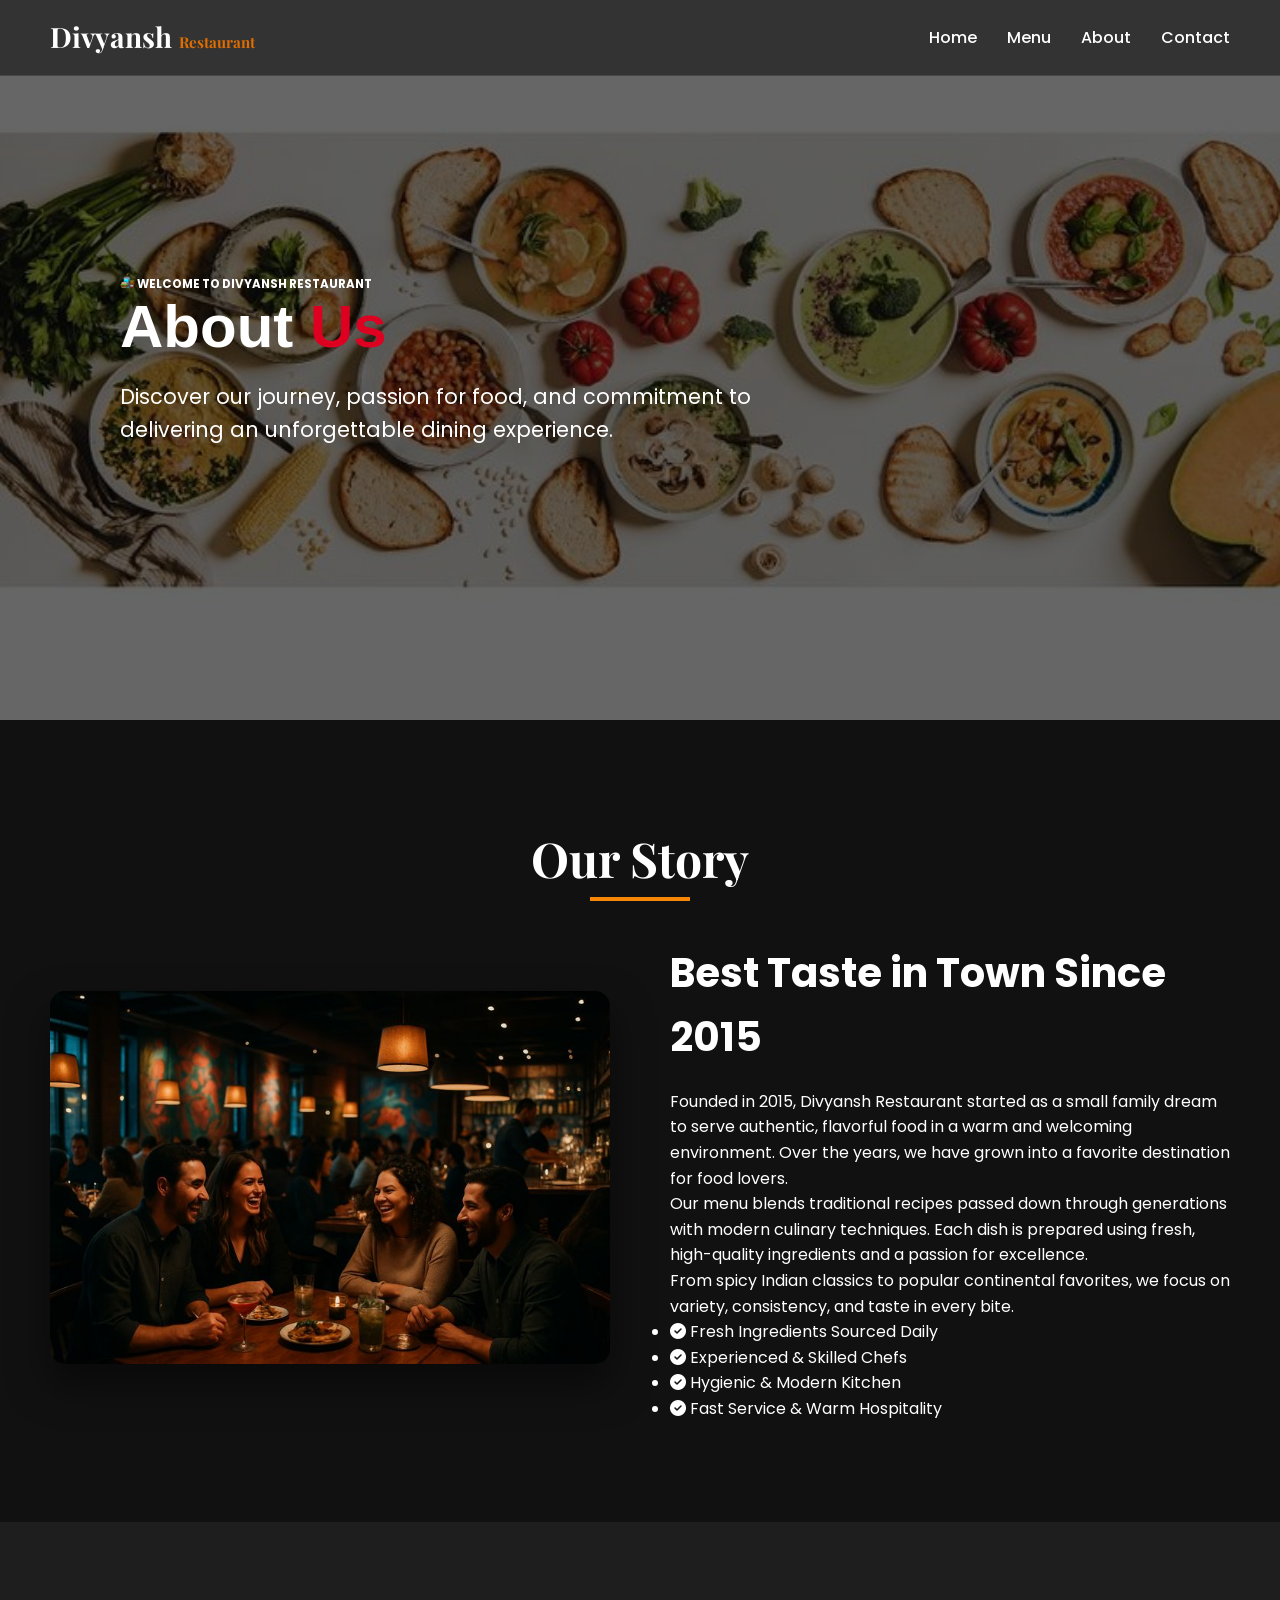
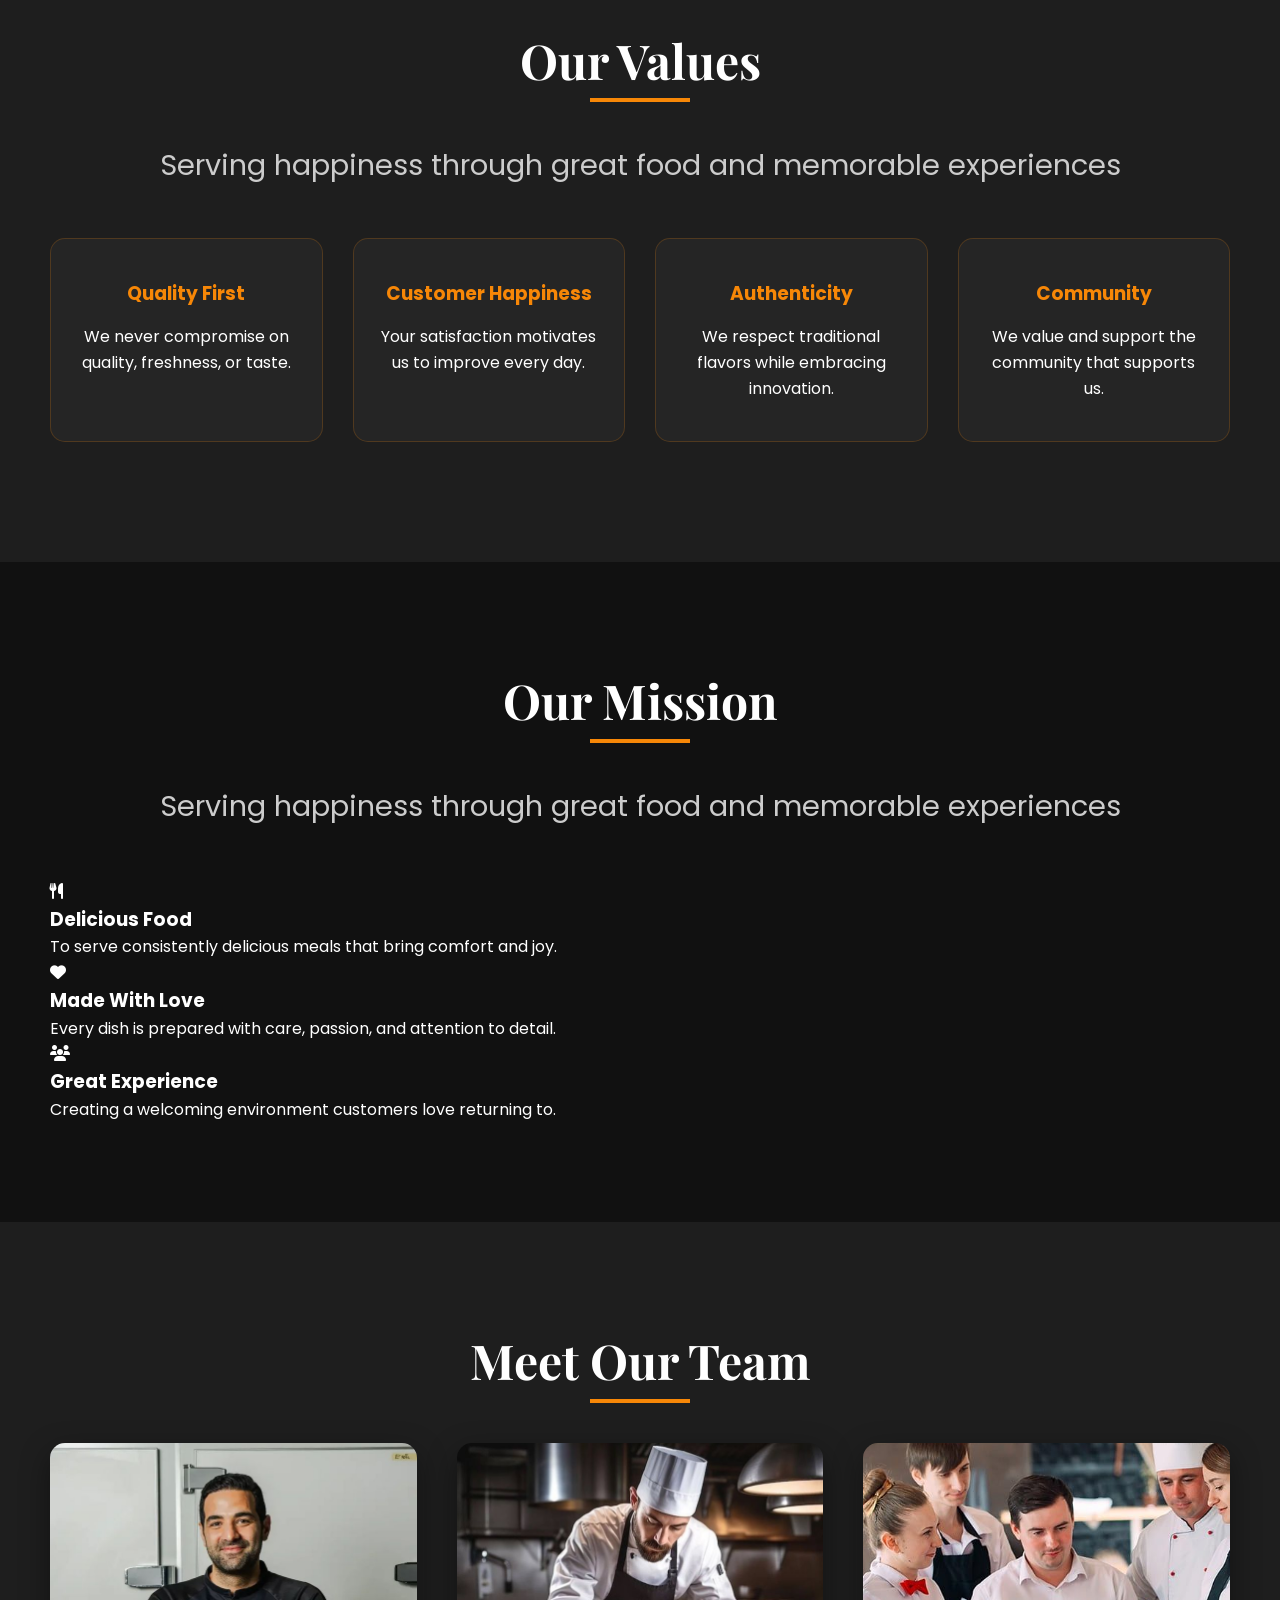
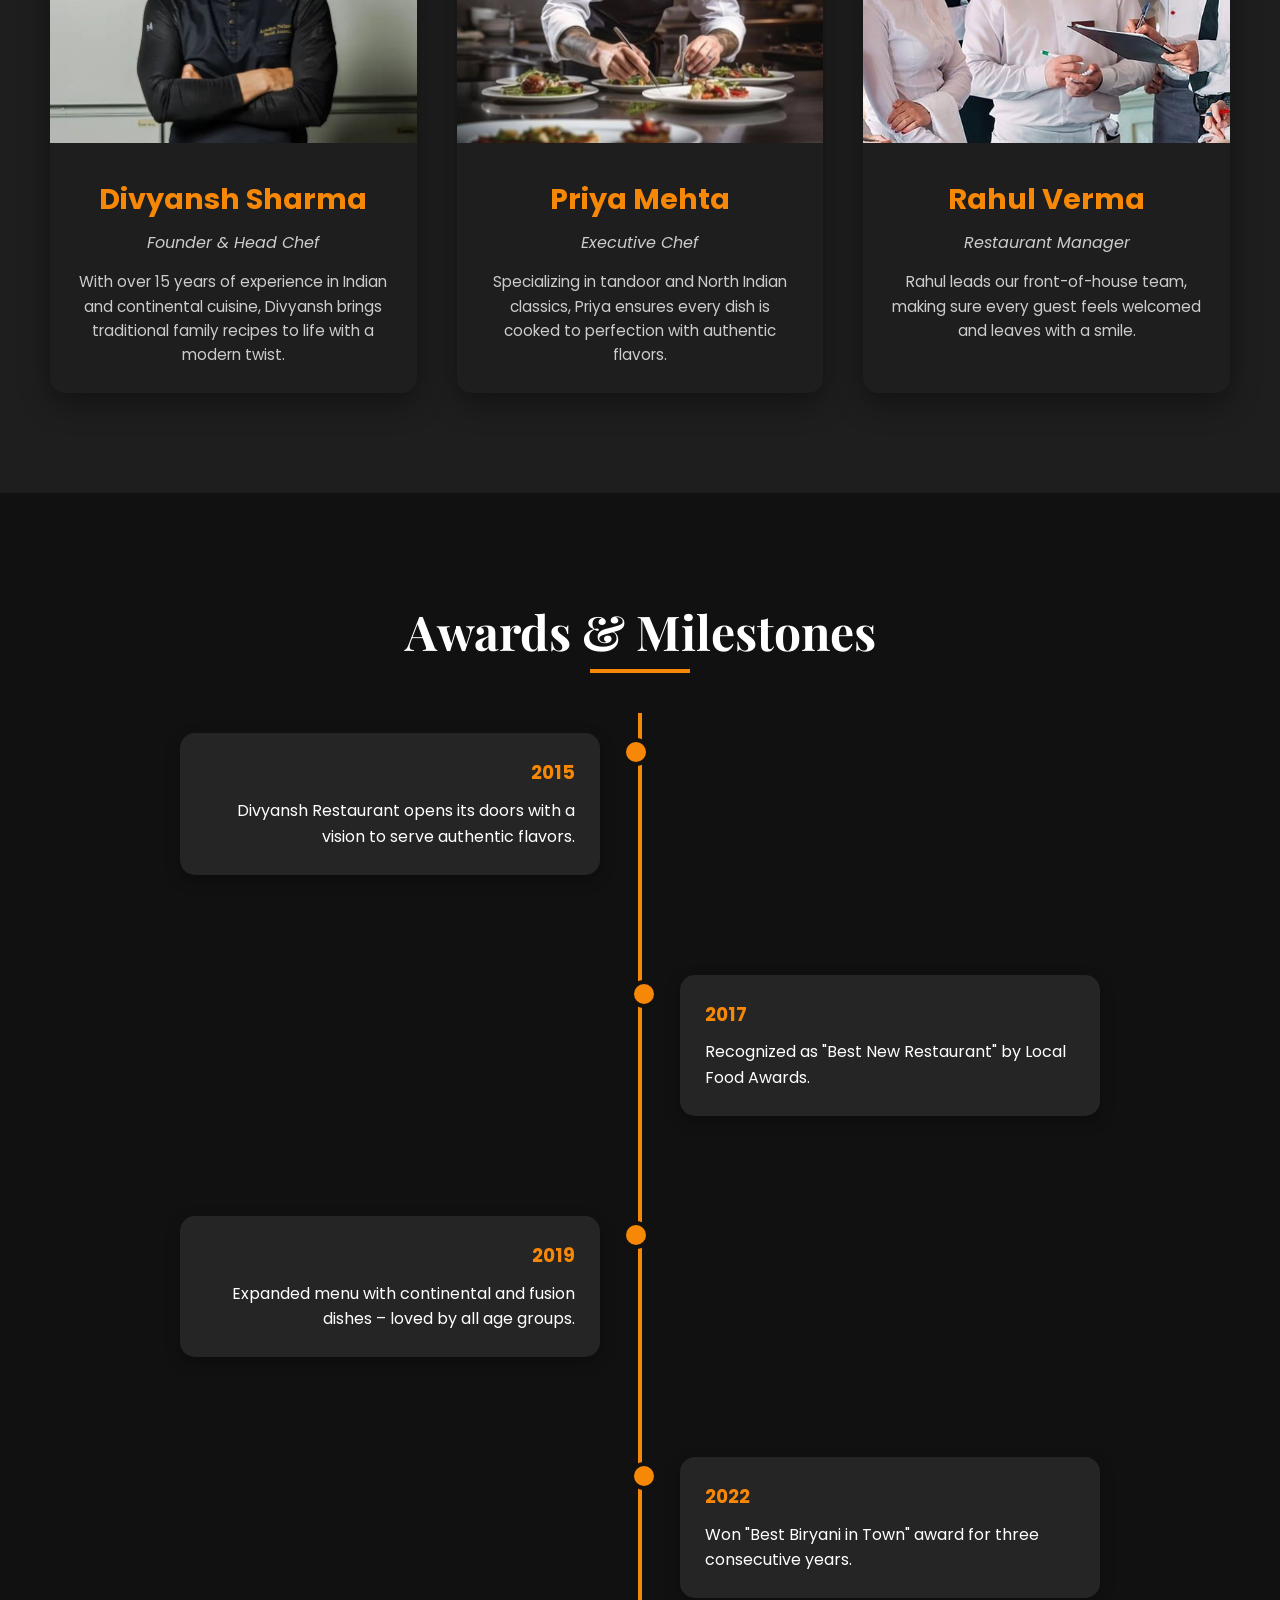
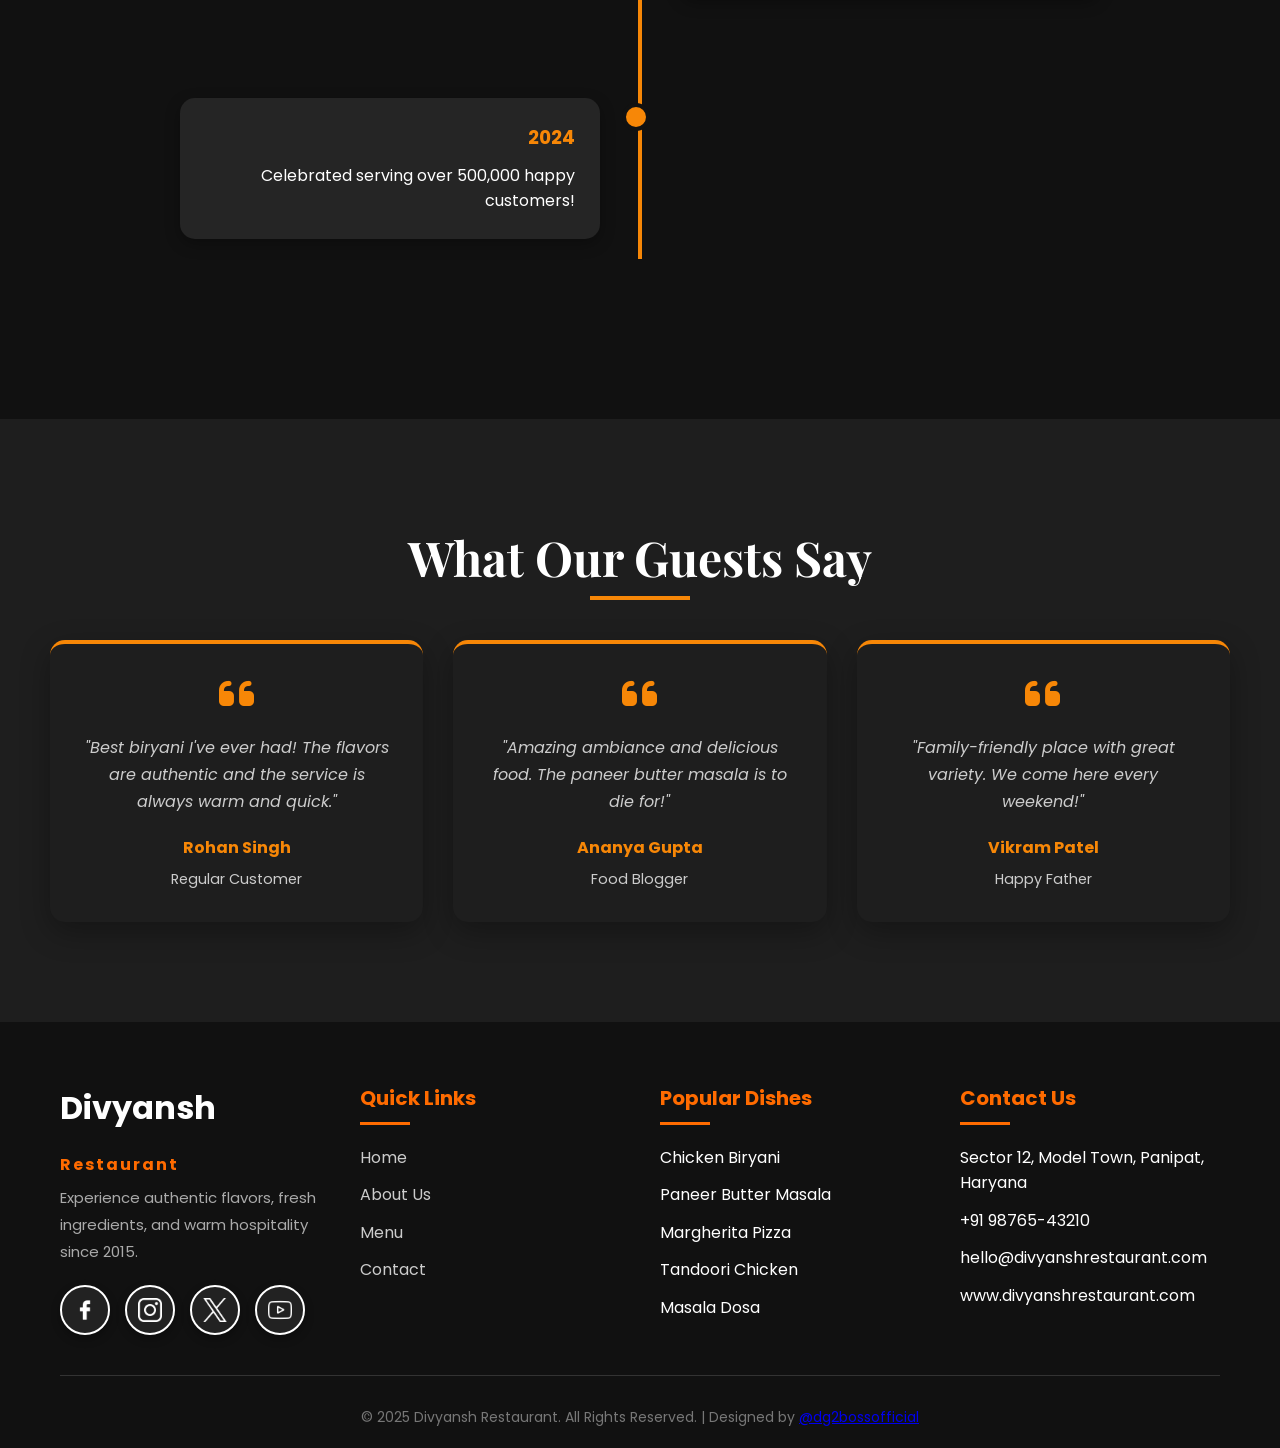
==== About.html @ e976daf2 "Restaurant demo: fixed all content and branding" ====
<!DOCTYPE html>
<html lang="en">
<head>
    <meta charset="UTF-8">
    <meta name="viewport" content="width=device-width, initial-scale=1.0">
    <title>About Us - Divyansh Restaurant</title>
    <link rel="stylesheet" href="css/style.css">
    <link rel="stylesheet" href="css/about.css">
    <link href="https://fonts.googleapis.com/css2?family=Playfair+Display:wght@700&family=Poppins:wght@400;500;600&display=swap" rel="stylesheet">
    <link rel="stylesheet" href="https://cdnjs.cloudflare.com/ajax/libs/font-awesome/6.4.0/css/all.min.css">
</head>
<body>
    <header class="navbar">
        <div class="logo">
            <h1>Divyansh <span class="logo-span">Restaurant</span></h1>
        </div>
    
        <nav class="nav-menu">
            <ul class="nav-ul">
                <li class="nav-li"><a href="index.html">Home</a></li>
                <li class="nav-li"><a href="menu.html">Menu</a></li>
                <li class="nav-li"><a href="#about-hero">About</a></li>
                <li class="nav-li"><a href="contact.html">Contact</a></li>
            </ul>
        </nav>
    
        <div class="hamburger">
            <span></span>
            <span></span>
            <span></span>
        </div>
    </header>

    <section id="about-hero" class="about-hero">
        <div class="hero-cantaner">
            <div class="hero">
                <div class="hero-container">
                    <h3>
                        <img src="image/fast-food.png" alt="Food" width="15">
                        WELCOME TO DIVYANSH RESTAURANT
                    </h3>
                    <h1>About <span class="hero-span">Us</span></h1>
                    <p>
                        Discover our journey, passion for food, and commitment to delivering
                        an unforgettable dining experience.
                    </p>
                </div>
            </div>
        </div>
    </section>

    <section class="about-main">
        <h2 class="section-title">Our Story</h2>
    
        <div class="about-content">
            <div class="about-img">
                <img src="image/Town-about.jpg" alt="Divyansh Restaurant Interior">
            </div>
    
            <div class="about-text">
                <h3>Best Taste in Town Since 2015</h3>
    
                <p>
                    Founded in 2015, Divyansh Restaurant started as a small family dream
                    to serve authentic, flavorful food in a warm and welcoming environment.
                    Over the years, we have grown into a favorite destination for food lovers.
                </p>
    
                <p>
                    Our menu blends traditional recipes passed down through generations
                    with modern culinary techniques. Each dish is prepared using fresh,
                    high-quality ingredients and a passion for excellence.
                </p>
    
                <p>
                    From spicy Indian classics to popular continental favorites,
                    we focus on variety, consistency, and taste in every bite.
                </p>
    
                <ul class="about-list">
                    <li><i class="fas fa-check-circle"></i> Fresh Ingredients Sourced Daily</li>
                    <li><i class="fas fa-check-circle"></i> Experienced & Skilled Chefs</li>
                    <li><i class="fas fa-check-circle"></i> Hygienic & Modern Kitchen</li>
                    <li><i class="fas fa-check-circle"></i> Fast Service & Warm Hospitality</li>
                </ul>
            </div>
        </div>
    </section>

    <section class="choose about-choose">
        <h2 class="section-title">Our Values</h2>
        <p class="build-quickly">
    Serving happiness through great food and memorable experiences
</p>
    
        <div class="choose-container">
            <article class="choose-box">
                <h3>Quality First</h3>
                <p>We never compromise on quality, freshness, or taste.</p>
            </article>
    
            <article class="choose-box">
                <h3>Customer Happiness</h3>
                <p>Your satisfaction motivates us to improve every day.</p>
            </article>
    
            <article class="choose-box">
                <h3>Authenticity</h3>
                <p>We respect traditional flavors while embracing innovation.</p>
            </article>
    
            <article class="choose-box">
                <h3>Community</h3>
                <p>We value and support the community that supports us.</p>
            </article>
        </div>
    </section>

    <section class="about-mission">
        <h2 class="section-title">Our Mission</h2>
        <p class="build-quickly">
            Serving happiness through great food and memorable experiences
        </p>
    
        <div class="mission-content">
            <div class="mission-box">
                <i class="fas fa-utensils"></i>
                <h3>Delicious Food</h3>
                <p>
                    To serve consistently delicious meals that bring comfort and joy.
                </p>
            </div>
    
            <div class="mission-box">
                <i class="fas fa-heart"></i>
                <h3>Made With Love</h3>
                <p>
                    Every dish is prepared with care, passion, and attention to detail.
                </p>
            </div>
    
            <div class="mission-box">
                <i class="fas fa-users"></i>
                <h3>Great Experience</h3>
                <p>
                    Creating a welcoming environment customers love returning to.
                </p>
            </div>
        </div>
    </section>

    <section class="team-section">
        <h2 class="section-title">Meet Our Team</h2>
    
        <div class="team-container">
            <div class="team-member">
                <img src="image/Team/chef1.jpg" alt="Head Chef Divyansh">
                <div class="team-info">
                    <h3>Divyansh Sharma</h3>
                    <span>Founder & Head Chef</span>
                    <p>With over 15 years of experience in Indian and continental cuisine, Divyansh brings traditional family recipes to life with a modern twist.</p>
                </div>
            </div>
    
            <div class="team-member">
                <img src="image/Team/chef2.jpg" alt="Chef Priya">
                <div class="team-info">
                    <h3>Priya Mehta</h3>
                    <span>Executive Chef</span>
                    <p>Specializing in tandoor and North Indian classics, Priya ensures every dish is cooked to perfection with authentic flavors.</p>
                </div>
            </div>
    
            <div class="team-member">
                <img src="image//Team/chef3.jpg" alt="Manager Rahul">
                <div class="team-info">
                    <h3>Rahul Verma</h3>
                    <span>Restaurant Manager</span>
                    <p>Rahul leads our front-of-house team, making sure every guest feels welcomed and leaves with a smile.</p>
                </div>
            </div>
        </div>
    </section>

    <section class="awards-section">
        <h2 class="section-title">Awards & Milestones</h2>
    
        <div class="timeline">
            <div class="timeline-item">
                <div class="timeline-content">
                    <h3>2015</h3>
                    <p>Divyansh Restaurant opens its doors with a vision to serve authentic flavors.</p>
                </div>
            </div>
            <div class="timeline-item">
                <div class="timeline-content">
                    <h3>2017</h3>
                    <p>Recognized as "Best New Restaurant" by Local Food Awards.</p>
                </div>
            </div>
            <div class="timeline-item">
                <div class="timeline-content">
                    <h3>2019</h3>
                    <p>Expanded menu with continental and fusion dishes – loved by all age groups.</p>
                </div>
            </div>
            <div class="timeline-item">
                <div class="timeline-content">
                    <h3>2022</h3>
                    <p>Won "Best Biryani in Town" award for three consecutive years.</p>
                </div>
            </div>
            <div class="timeline-item">
                <div class="timeline-content">
                    <h3>2024</h3>
                    <p>Celebrated serving over 500,000 happy customers!</p>
                </div>
            </div>
        </div>
    </section>
    
    <section class="testimonials">
        <h2 class="section-title">What Our Guests Say</h2>  
    
        <div class="testimonial-container">
            <div class="testimonial-card">
                <i class="fas fa-quote-left"></i>
                <p>"Best biryani I've ever had! The flavors are authentic and the service is always warm and quick."</p>
                <h4>Rohan Singh</h4>
                <span>Regular Customer</span>
            </div>
    
            <div class="testimonial-card">
                <i class="fas fa-quote-left"></i>
                <p>"Amazing ambiance and delicious food. The paneer butter masala is to die for!"</p>
                <h4>Ananya Gupta</h4>
                <span>Food Blogger</span>
            </div>
    
            <div class="testimonial-card">
                <i class="fas fa-quote-left"></i>
                <p>"Family-friendly place with great variety. We come here every weekend!"</p>
                <h4>Vikram Patel</h4>
                <span>Happy Father</span>
            </div>
        </div>
    </section>

    <footer class="footer">
        <div class="footer-container">
            <div class="footer-row">
    
                <div class="footer-col">
                    <h1>Divyansh <span class="gym-text-footer">Restaurant</span></h1>
                    <p>
                        Experience authentic flavors, fresh ingredients,
                        and warm hospitality since 2015.
                    </p>
    
                    <div class="social-links">
                        <a href="#"><img src="image/Icons/facebook.png" alt="Facebook" width="30"></a>
                        <a href="#"><img src="image/Icons/instagram.png" alt="Instagram" width="30"></a>
                        <a href="#"><img src="image/Icons/twitter.png" alt="Twitter" width="30"></a>
                        <a href="#"><img src="image/Icons/youtube.png" alt="YouTube" width="30"></a>
                    </div>
                </div>
    
                <div class="footer-col">
                    <h3>Quick Links</h3>
                    <ul>
                        <li><a href="index.html">Home</a></li>
                        <li><a href="About.html">About Us</a></li>
                        <li><a href="menu.html">Menu</a></li>
                        <li><a href="contact.html">Contact</a></li>
                    </ul>
                </div>
    
                <div class="footer-col">
                    <h3>Popular Dishes</h3>
                    <ul>
                        <li>Chicken Biryani</li>
                        <li>Paneer Butter Masala</li>
                        <li>Margherita Pizza</li>
                        <li>Tandoori Chicken</li>
                        <li>Masala Dosa</li>
                    </ul>
                </div>
    
                <div class="footer-col">
                    <h3>Contact Us</h3>
                    <ul class="footer-contact-list">
                        <li>Sector 12, Model Town, Panipat, Haryana</li>
                        <li>+91 98765-43210</li>
                        <li>hello@divyanshrestaurant.com</li>
                        <li>www.divyanshrestaurant.com</li>
                    </ul>
                </div>
    
            </div>
    
            <div class="footer-bottom">
                <p>
                    &copy; 2025 Divyansh Restaurant. All Rights Reserved.
                    | Designed by <a href="https://www.instagram.com/dg2bossofficial/" target="_blank">@dg2bossofficial</a>
                </p>
            </div>
        </div>
    </footer>
    <script src="js/navber.js"></script>
</body>
</html>
---- css/style.css ----
:root {
    --primary-color: #F78707;
    --text-gold: #f2aa30;
    --bg-dark: #1E1E1E;
    --text-light: #ffffff;
    --text-gray: #cccccc;
    --btn-color: #e3293f;
}

* {
    margin: 0;
    padding: 0;
    box-sizing: border-box;
}

html {
    scroll-padding-top: 80px;
    scroll-behavior: smooth;
}

body {
    font-family: 'Poppins', sans-serif;
    background-color: var(--bg-dark);
    color: var(--text-light);
    line-height: 1.6;
}

.navbar {
    position: fixed;
    top: 0;
    width: 100%;
    background-color: rgba(30, 30, 30, 0.7);
    backdrop-filter: blur(10px);
    -webkit-backdrop-filter: blur(10px);
    display: flex;
    justify-content: space-between;
    align-items: center;
    padding: 15px 50px;
    z-index: 1000;
    transition: all 0.3s ease;
    border-bottom: 1px solid rgba(255, 255, 255, 0.1);
}

.logo h1 {
    color: var(--text-light);
    font-family: 'Playfair Display', serif;
    font-size: 28px;
    margin: 0;
}

.logo-span {
    color: #e06d00;
    font-size: 15px;
}

.nav-menu {
    /* display: flex; */
    align-items: center;
}

.nav-ul {
    display: flex;
    list-style: none;
    gap: 30px;
    margin: 0;
}

.nav-li a {
    text-decoration: none;
    color: var(--text-light);
    font-weight: 500;
    transition: color 0.3s;
    position: relative;
}

.nav-li a:hover {
    color: var(--primary-color);
}

.nav-li a::after {
    content: '';
    position: absolute;
    width: 0;
    height: 2px;
    bottom: -5px;
    left: 0;
    background-color: var(--primary-color);
    transition: width 0.3s ease;
}

.nav-li a:hover::after {
    width: 100%;
}

.hamburger {
    display: none;
    flex-direction: column;
    gap: 5px;
    cursor: pointer;
    z-index: 1001;
}

.hamburger span {
    width: 25px;
    height: 3px;
    background-color: var(--text-light);
    border-radius: 3px;
    transition: all 0.3s ease;
}

section {
    padding: 100px 50px;
}

.section-title {
    text-align: center;
    font-family: 'Playfair Display', serif;
    font-size: 3rem;
    margin-bottom: 40px;
    position: relative;
}

.section-title::after {
    content: '';
    width: 100px;
    height: 4px;
    background: var(--primary-color);
    display: block;
    margin: 0px auto;
}

.home{
    background: linear-gradient(rgba(0,0,0,0.6), rgba(0,0,0,0.6)), url('../image/home-bg.webp');
    height: 100vh;
    background-size: cover;
    display: flex;  
    justify-content: left;
    align-items: center;
    text-align: center;
    padding: 0 auto 0 0;
}

.hero-cantaner{
    margin: auto 0 auto 120px;
}

.hero {
    text-align: left;
    justify-content: left;
}

.hero-container{
    font-size: 10px;
    margin-top: 40px;
}

.hero-container h1 {
    font-family: 'Segoe UI', Tahoma, Geneva, Verdana, sans-serif;
    margin-bottom: 20px;
    color: var(--text-light);
    font-size: 60px;
    line-height: 1.1;
}

.hero p {
    font-size: 1.3rem;
    max-width: 700px;
    margin-bottom: 40px;
    color: var(--text-light);
}

.hero-span{
    color: #de0020;
}

.hero-cantaner-btn{
    display: flex;
    gap: 20px;
}

.hero-container-btn {
    display: flex;
    gap: 20px;
    flex-wrap: wrap;
    align-items: center;
}

.hero-btn1 {
    color: #ffffff;
    text-decoration: none;
    padding: 18px 38px;
    font-size: 18px;
    border-radius: 15px;
    background-color: var(--btn-color);
    box-shadow: var(--text-gold) 1px 2px 5px;
    font-weight: 600;
    transition: all 0.3s ease;
    display: inline-block;
}

.hero-btn1:hover {
    transform: translateY(-2px);
    box-shadow: var(--text-gold) 1px 6px 20px;
}

.hero-btn2 {
    color: var(--text-gold);
    text-decoration: none;
    text-decoration: underline;
    font-size: 18px;
    padding: 18px 38px;
}

.hero-btn2:hover {
    color: #ffffff;
}

.about {
    background: #111;
}
.about-content {
    display: grid;
    grid-template-columns: 1fr 1fr;
    gap: 60px;
    align-items: center;
    max-width: 1200px;
    margin: 0 auto;
}
.about-img img {
    width: 100%;
    border-radius: 15px;
    box-shadow: 0 20px 40px rgba(0,0,0,0.5);
}
.about-text h3 {
    font-size: 2.5rem;
    margin-bottom: 20px;
}

.menu {
    background: #0a0a0a;
}

.menu-grid {
    display: grid;
    grid-template-columns: repeat(auto-fit, minmax(300px, 1fr));
    gap: 30px;
    max-width: 1200px;
    margin: 20px auto;
}

.menu-item {
    background: #1a1a1a;
    border-radius: 15px;
    overflow: hidden;
    box-shadow: 0 10px 30px rgba(0,0,0,0.3);
    transition: transform 0.3s;
}

.menu-item:hover {
    transform: translateY(-10px);
}

.menu-item img {
    width: 100%;
    height: 200px;
    object-fit: cover;
}

.menu-info {
    padding: 20px;
}

.menu-info h4 {
    font-size: 1.5rem;
    margin-bottom: 10px;
}

.price {
    color: var(--primary-color);
    font-size: 1.4rem;
    font-weight: bold;
}


.choose {
    background: var(--bg-dark);
}

.build-quickly {
    text-align: center;
    font-size: 1.8rem;
    color: var(--text-gray);
    margin-bottom: 50px;
}

.choose-container {
    max-width: 1200px;
    margin: auto;
    display: grid;
    grid-template-columns: repeat(auto-fit, minmax(250px, 1fr));
    gap: 30px;
}

.choose-box {
    background: #252525;
    padding: 40px 25px;
    border-radius: 15px;
    text-align: center;
    border: 1px solid rgba(247,135,7,0.2);
    transition: 0.3s;
}

.choose-box:hover {
    transform: translateY(-10px);
    background: #2a2a2a;
}

.choose-box h3 {
    color: var(--primary-color);
    margin-bottom: 15px;
}
.contact {
    width: 100%;
    min-height: 100vh;
    background: linear-gradient(rgba(0, 0, 0, 0.8), rgba(0, 0, 0, 0.8)),
               url(../image/contect-us-bg.jpg) center / cover no-repeat;
    color: #ffffff;
    padding-bottom: 60px;
}

.contact-title {
    display: flex;
    justify-content: center;
    align-items: center;
    padding: 60px 0;
}

.contact-title h1 {
    font-size: 40px;
    font-weight: 700;
    letter-spacing: 1px;
}

.form-and-address-container {
    display: flex;
    justify-content: space-evenly;
    align-items: flex-start;
    gap: 70px;
    padding: 0 80px;
    flex-wrap: wrap;
}

.form-wrapper {
    flex: 1;
    min-width: 300px;
}

.contact-form {
    width: 100%;
}

.form-inputs {
    display: flex;
    flex-direction: column;
    align-items: center;
    gap: 15px;
}

.form-inputs input,
.form-inputs textarea {
    width: 100%;
    max-width: 450px;
    padding: 12px 16px;
    border-radius: 12px;
    border: 1px solid #cccccc;
    background-color: #ffffff;
    color: #000000;
    font-size: 15px;
    font-weight: 600;
    outline: none;
}

.form-inputs textarea {
    height: 180px;
    resize: vertical;
}

.form-inputs input::placeholder,
.form-inputs textarea::placeholder {
    color: #555555;
}

.form-inputs input[type="submit"] {
    padding: 14px 24px;
    max-width: 200px;
    margin: 20px 0 0 0;
    border-radius: 50px;
    font-size: 16px;
    font-weight: 600;
    text-decoration: none;
    text-align: center;
    transition: all 0.3s ease;

    background-color: transparent;
    color: white;
    border: 2px solid white;
}

.form-inputs input[type="submit"]:hover {
    background-color: white;
    color: #111;
}

.address-wrapper {
    flex: 1;
    min-width: 300px;
    display: flex;
    justify-content: center;
    align-items: center;
}

.address-title-text {
    margin: 20px 0;
    text-align: center;
}

.address-title-text h1 {
    font-size: 25px;
}

.address-title-text p {
    margin: 10px 0;
    line-height: 1.6;
    text-align: left;
}

.address-info {
    display: flex;
    flex-wrap: wrap;
    gap: 20px;
}


.address-info-call, .address-info-email, .address-info-website, .address-info-address{
    display: flex;
    width: 250px;
}

.address-info-call h2, .address-info-email h2, .address-info-website h2, .address-info-address h2{
    text-align: left;
}

.Icons-Email-website-Address h5{
    text-align: left;
}

.Icons-phone-call-img, .Icons-Email-img, .address-info-Website-img, .address-info-Address-img {
    width: 50px;
    height: 50px;
    margin: 0px 20px 10px 0;
    border: 2px solid #ffffff;
    border-radius: 50%;
    background-color: #ff6b00; 
    display: flex;
    align-items: center;
    justify-content: center;
    box-shadow: 0 2px 8px rgba(0, 0, 0, 0.1);
    transition: all 0.3s ease;
    flex-shrink: 0;
}

.Icons-phone-call-img:hover, .Icons-Email-img:hover, .address-info-Website-img:hover, .address-info-Address-img:hover{
    background-color: #d75c04;
    
}

.Icons-phone-call-img img, .Icons-Email-img img, .address-info-Website-img img, .address-info-Address-img img {
    width: 24px;
    height: 24px;
    object-fit: contain;
}
.address-info > div {
    text-align: center;
}

.address-info h2 {
    font-size: 18px;
    margin-bottom: 4px;
}

.address-info h5 {
    font-size: 15px;
    font-weight: 500;
    color: #dddddd;
}

.mobile-off-line{
    font-size: 16px;
}

.follow-here{
    margin: 20px 0 0 0;
}

.social-links-follow {
    margin-top: 20px;
    display: flex;
    gap: 15px;
    flex-wrap: wrap;
}

.social-links-follow a {
    width: 39px;
    height: 39px;
    border: 0px solid #ffffff;
    border-radius: 50%;
    background-color: #ff6b00;
    display: flex;
    align-items: center;
    justify-content: center;
    box-shadow: 0 4px 10px rgba(0, 0, 0, 0.3);
    transition: all 0.3s ease;
    flex-shrink: 0;
}

.social-links-follow a:hover {
    transform: translateY(-5px);
    box-shadow: 0 8px 20px rgba(0, 0, 0, 0.4);
    border-color: #ff6b00;
}

.social-links-follow a:hover:nth-child(1) {
    background-color: #1877F2;
}

.social-links-follow a:hover:nth-child(2) { 
    background: linear-gradient(45deg, #f09433, #e6683c, #dc2743, #cc2366, #bc1888); 
}

.social-links-follow a:hover:nth-child(3) {
    background-color: #1DA1F2;
}

.social-links-follow a:hover:nth-child(4) {
    background-color: #FF0000;
}

.social-links-follow img {
    width: 24px;
    height: 24px;
    filter: brightness(0) invert(1);
    transition: filter 0.3s ease;
}

.social-links-follow a:hover img {
    filter: brightness(1) invert(0);
}

.footer {
    background-color: #111;
    color: #fff;
    padding: 60px 0 20px;
}

.footer-container {
    max-width: 1200px;
    margin: 0 auto;
    padding: 0 20px;
}

.footer-row {
    display: grid;
    grid-template-columns: repeat(auto-fit, minmax(250px, 1fr));
    gap: 40px;
    margin-bottom: 40px;
}

.footer-col h3 {
    font-size: 20px;
    margin-bottom: 20px;
    color: #ff6b00;
    position: relative;
}

.footer-col h3::after {
    content: '';
    width: 50px;
    height: 3px;
    background: #ff6b00;
    display: block;
    margin-top: 8px;
}

.footer-col ul {
    list-style: none;
    padding: 0;
}

.footer-col ul li {
    margin-bottom: 12px;
}

.footer-col ul li a {
    color: #ccc;
    text-decoration: none;
    transition: color 0.3s;
}

.footer-col ul li a:hover {
    color: #ff6b00;
}

.footer-col p {
    color: #aaa;
    line-height: 1.8;
    font-size: 15px;
}

.social-links {
    margin-top: 20px;
    display: flex;
    gap: 15px;
    flex-wrap: wrap;
}

.social-links a {
    width: 50px;
    height: 50px;
    border: 2px solid #ffffff;
    border-radius: 50%;
    background-color: #222;
    display: flex;
    align-items: center;
    justify-content: center;
    box-shadow: 0 4px 10px rgba(0, 0, 0, 0.3);
    transition: all 0.3s ease;
    flex-shrink: 0;
}

.social-links a:hover {
    transform: translateY(-5px);
    box-shadow: 0 8px 20px rgba(0, 0, 0, 0.4);
    border-color: #ff6b00;
}

.social-links a:hover:nth-child(1) {
    background-color: #1877F2;
}

.social-links a:hover:nth-child(2) { 
    background: linear-gradient(45deg, #f09433, #e6683c, #dc2743, #cc2366, #bc1888); 
}

.social-links a:hover:nth-child(3) {
    background-color: #1DA1F2;
}

.social-links a:hover:nth-child(4) {
    background-color: #d75c04;
}

.social-links img {
    width: 24px;
    height: 24px;
    filter: brightness(0) invert(1);
    transition: filter 0.3s ease;
}

.social-links a:hover img {
    filter: brightness(1) invert(0);
}

.footer-bottom {
    text-align: center;
    padding-top: 30px;
    border-top: 1px solid #333;
    color: #777;
    font-size: 14px;
    margin-top: 20px;
}

.footer-bottom p {
    margin: 0;
    line-height: 1.6;
}

.instagram-link {
    color: #ff6b00;
    text-decoration: none;
    font-weight: 600;
    transition: all 0.3s ease;
    display: inline-flex;
    align-items: center;
    gap: 6px;
}

.instagram-link:hover {
    color: #d75c04;
    text-decoration: underline;
}

.instagram-link .instagram-icon {
    font-size: 18px;
    transition: transform 0.3s ease;
}

.instagram-link:hover .instagram-icon {
    transform: scale(1.2) rotate(10deg);
}

.dg2-insta {
    color: inherit;
    font-style: normal;
}

.fa-instagram {
  color: transparent;
  background: radial-gradient(circle at 30% 107%, #fdf497 0%, #fdf497 5%, #fd5949 45%, #d6249f 60%, #285AEB 90%);
  background-clip: text;
  -webkit-background-clip: text;
}

.gym-text-footer{
    color: #ff6b00;
    font-size: 16px;
    letter-spacing: 2px;
    margin-bottom: 32px;
    font-weight: 60px;
}

.footer-contact-list {
    list-style: none;
    padding: 0;
    margin: 0;
}

.footer-contact-list li {
    margin-bottom: 14px;
}

.contact-link {
    display: flex;
    align-items: center;
    gap: 12px;
    color: #aaa;
    text-decoration: none;
    font-size: 15px;
    transition: all 0.3s ease;
}

.contact-link:hover {
    color: #ff6b00;
    padding-left: 5px;
}

.contact-link img {
    flex-shrink: 0;
    filter: brightness(0) invert(0.7);
    transition: filter 0.3s ease;
}

.contact-link:hover img {
    filter: brightness(0) invert(0.5) sepia(1) saturate(5) hue-rotate(0deg);
}

.contact-link span {
    line-height: 1.5;
}




@media (max-width: 425px) {
    .mobile-off-line{
        display: none;
    }
}


@media (max-width: 992px) {
    .form-and-address-container {
        flex-direction: column;
        align-items: center;
        padding: 0 40px;
        gap: 50px;
    }

    .form-wrapper,
    .address-wrapper {
        width: 100%;
        max-width: 500px;
    }

    .contact-title h1 {
        font-size: 36px;
    }
}

@media (max-width: 576px) {
    .contact-title {
        padding: 30px 0;
    }

    .contact-title h1 {
        font-size: 32px;
    }

    .form-and-address-container {
        padding: 0 20px;
    }

    .form-inputs input,
    .form-inputs textarea {
        padding: 10px 14px;
        font-size: 14px;
    }

    .address-title-text h1 {
        font-size: 24px;
    }

    .address-info h2 {
        font-size: 16px;
    }

    .address-info h5 {
        font-size: 14px;
    }
}

@media (max-width: 900px) {
    .div-form-add-contact-us {
        flex-direction: column;
        align-items: center;
        gap: 40px;
    }

    .form-input-container input,
    .form-input-container textarea {
        width: 100%;
    }

    .addess {
        text-align: center;
    }
}


@media (max-width: 900px) {
    .div-form-add-contact-us {
        flex-direction: column;
        align-items: center;
    }

    .form-input-container input,
    .form-input-container textarea {
        width: 100%;
    }
}

@media (max-width: 1024px) {
    .navbar {
        padding: 15px 30px;
    }

    section {
        padding: 80px 30px;
    }

    .hero-cantaner {
        margin: auto 0 auto 60px;
    }

    .hero-container h1 {
        font-size: 50px;
    }

    .section-title {
        font-size: 2.5rem;
    }

    .about-content {
        gap: 40px;
    }

    .about-text h3 {
        font-size: 2rem;
    }
}

@media (max-width: 768px) {
    .navbar {
        padding: 15px 20px;
        gap: 15px;
    }

    .logo h1 {
        font-size: 24px;
    }

    .nav-ul {
        gap: 15px;
        flex-wrap: wrap;
        justify-content: center;
    }

    .nav-li a {
        font-size: 14px;
    }

    section {
        padding: 60px 20px;
    }

    .section-title {
        font-size: 2rem;
        margin-bottom: 30px;
    }

    .section-title::after {
        width: 80px;
        height: 3px;
    }

    .home {
        height: auto;
        min-height: 100vh;
        padding: 120px 20px 60px;
    }

    .hero-cantaner {
        margin: 0;
        text-align: center;
    }

    .hero {
        text-align: center;
    }

    .hero-container {
        text-align: left;
        margin: 0 0 0 40px;
    }

    .hero-container h1 {
        font-size: 40px;
        line-height: 1.2;
    }

    .hero p {
        font-size: 1.1rem;
        margin: 0 auto 30px;
    }

    .about-content {
        grid-template-columns: 1fr;
        gap: 30px;
    }

    .about-text h3 {
        font-size: 1.8rem;
        text-align: left;
    }

    .about-text {
        text-align: left;
    }

    .about-text ul {
        text-align: left;
        align-items: center;
        max-width: 400px;
        margin: 10px auto 0 0;
    }

    .menu-grid {
        grid-template-columns: repeat(auto-fit, minmax(250px, 1fr));
        gap: 20px;
    }

    .build-quickly {
        font-size: 1.4rem;
    }

    .choose-container {
        grid-template-columns: repeat(auto-fit, minmax(200px, 1fr));
        gap: 20px;
    }

    .choose-box {
        padding: 30px 20px;
    }

    .footer-row {
        grid-template-columns: repeat(auto-fit, minmax(200px, 1fr));
        gap: 30px;
    }
}

@media (max-width: 576px) {
    section {
        padding: 50px 15px;
    }

    .section-title {
        font-size: 1.8rem;
        margin-bottom: 25px;
    }

    .section-title::after {
        width: 60px;
        height: 2px;
    }

    .home {
        padding: 100px 15px 40px;
    }

    .hero-container h3 {
        font-size: 12px;
    }

    .hero-container h3 img {
        width: 12px;
    }

    .hero-container h1 {
        font-size: 32px;
    }

    .hero p {
        font-size: 1rem;
        margin-bottom: 25px;
    }

    .hero-btn1 {
        padding: 14px 28px;
        font-size: 14px;
        border-radius: 12px;
    }

    .hero-btn2 {
        padding: 14px 20px;
        font-size: 11px;
    }

    .about-text h3 {
        font-size: 1.5rem;
    }

    .about-text p {
        font-size: 15px;
    }

    .about-text ul {
        font-size: 14px;
    }

    .menu-grid {
        grid-template-columns: 1fr;
        gap: 20px;
    }

    .menu-item img {
        height: 180px;
    }

    .menu-info h4 {
        font-size: 1.3rem;
    }

    .menu-info p {
        font-size: 14px;
    }

    .price {
        font-size: 1.2rem;
    }

    .build-quickly {
        font-size: 1.2rem;
        margin-bottom: 30px;
    }

    .choose-container {
        grid-template-columns: 1fr;
        gap: 20px;
    }

    .choose-box {
        padding: 25px 20px;
    }

    .choose-box h3 {
        font-size: 1.3rem;
    }

    .choose-box p {
        font-size: 14px;
    }

    .contact {
        padding-bottom: 40px;
    }

    .address-info {
        justify-content: center;
    }

    .address-info-call, 
    .address-info-email, 
    .address-info-website, 
    .address-info-address {
        width: 100%;
        max-width: 300px;
    }

    .follow-here {
        text-align: center;
    }

    .social-links-follow {
        justify-content: center;
    }

    .footer {
        padding: 40px 0 20px;
    }

    .footer-row {
        grid-template-columns: 1fr;
        gap: 30px;
    }

    .footer-col {
        text-align: center;
    }

    .footer-col h3::after {
        margin: 8px auto 0;
    }

    .footer-col ul {
        text-align: center;
    }

    .social-links {
        justify-content: center;
    }

    .footer-contact-list {
        text-align: left;
        max-width: 300px;
        margin: 0 auto;
    }

    .footer-bottom {
        font-size: 12px;
        padding: 20px 10px;
    }
}

@media (max-width: 375px) {
    .logo h1 {
        font-size: 18px;
    }

    .nav-li a {
        font-size: 12px;
        padding: 4px 6px;
    }

    .section-title {
        font-size: 1.5rem;
    }

    .hero-container h1 {
        font-size: 28px;
    }

    .hero p {
        font-size: 0.95rem;
    }

    .hero-btn1 {
        padding: 12px 24px;
        font-size: 13px;
    }

    .hero-btn2 {
        padding: 12px 16px;
        font-size: 10px;
    }

    .about-text h3 {
        font-size: 1.3rem;
        text-align: left;
    }

    .about-text{
        text-align: left;
    }

    .menu-info h4 {
        font-size: 1.2rem;
    }

    .choose-box h3 {
        font-size: 1.2rem;
    }

    .contact-title h1 {
        font-size: 28px;
    }

    .address-title-text h1 {
        font-size: 20px;
    }
}

@media (max-height: 600px) and (orientation: landscape) {

    .hero-container h1 {
        font-size: 36px;
    }

    .hero p {
        margin-bottom: 20px;
        align-items: center;
    }

    section {
        padding: 60px 20px;
    }
}

@media (max-width: 768px) {
    .navbar {
        padding: 15px 20px;
    }

    .hamburger {
        display: flex;
    }

    .nav-menu {
        position: fixed;
        top: 0;
        right: -100%;
        height: 100vh;
        width: 280px;
        background-color: rgba(20, 20, 20, 0.95);
        backdrop-filter: blur(15px);
        padding: 100px 30px 30px;
        transition: right 0.4s ease;
        box-shadow: -10px 0 20px rgba(0, 0, 0, 0.5);
    }

    .nav-menu.active {
        right: 0;
    }

    .nav-ul {
        flex-direction: column;
        gap: 25px;
        align-items: flex-start;
    }

    .nav-li a {
        font-size: 18px;
        padding: 10px 0;
        display: block;
    }

    .nav-li a:hover {
        color: var(--primary-color);
        padding-left: 10px;
    }

    .hamburger.active span:nth-child(1) {
        transform: rotate(45deg) translate(5px, 6px);
    }

    .hamburger.active span:nth-child(2) {
        opacity: 0;
    }

    .hamburger.active span:nth-child(3) {
        transform: rotate(-45deg) translate(7px, -8px);
    }
}
---- css/about.css ----
.about-hero {
    background: linear-gradient(rgba(0,0,0,0.6), rgba(0,0,0,0.6)), url('../image/about-bg.jpg');
    height: 80vh;
    background-size: cover;
    background-position: center;
    display: flex;
    justify-content: left;
    align-items: center;
    text-align: left;
    padding: 0;
}

.about-hero .hero-cantaner {
    margin: auto 0 auto 120px;
}

.about-main {
    background: #111;
    padding: 100px 50px;
}

.about-choose {
    background: var(--bg-dark);
    padding-bottom: 120px;
}

.team-section {
    padding: 100px 50px;
    background: var(--bg-dark);
}

.team-container {
    max-width: 1200px;
    margin: 0 auto;
    display: grid;
    grid-template-columns: repeat(auto-fit, minmax(280px, 1fr));
    gap: 40px;
}

.team-member {
    background: #1e1e1e;
    border-radius: 15px;
    overflow: hidden;
    box-shadow: 0 10px 30px rgba(0,0,0,0.4);
    transition: transform 0.3s;
    text-align: center;
}

.team-member:hover {
    transform: translateY(-10px);
}

.team-member img {
    width: 100%;
    height: 300px;
    object-fit: cover;
}

.team-info {
    padding: 25px;
}

.team-info h3 {
    font-size: 1.8rem;
    margin-bottom: 8px;
    color: var(--primary-color);
}

.team-info span {
    display: block;
    color: var(--text-gray);
    margin-bottom: 15px;
    font-style: italic;
}

.team-info p {
    font-size: 0.95rem;
    color: var(--text-gray);
    line-height: 1.6;
}

.awards-section {
    padding: 100px 50px;
    background: #111;
}

.timeline {
    max-width: 1000px;
    margin: 0 auto;
    position: relative;
}

.timeline::before {
    content: '';
    position: absolute;
    width: 4px;
    background: var(--primary-color);
    top: 0;
    bottom: 0;
    left: 50%;
    margin-left: -2px;
}

.timeline-item {
    padding: 20px 40px;
    position: relative;
    width: 50%;
    margin-bottom: 60px;
}

.timeline-item:nth-child(odd) {
    left: 0;
    text-align: right;
}

.timeline-item:nth-child(even) {
    left: 50%;
    text-align: left;
}

.timeline-item::before {
    content: '';
    position: absolute;
    width: 20px;
    height: 20px;
    background: var(--primary-color);
    border: 4px solid #111;
    border-radius: 50%;
    top: 25px;
    right: -10px;
    z-index: 1;
}

.timeline-item:nth-child(even)::before {
    left: -10px;
}

.timeline-content {
    background: #252525;
    padding: 25px;
    border-radius: 15px;
    box-shadow: 0 5px 15px rgba(0,0,0,0.3);
}

.timeline-content h3 {
    color: var(--primary-color);
    margin-bottom: 10px;
}

.testimonials {
    padding: 100px 50px;
    background: var(--bg-dark);
}

.testimonial-container {
    max-width: 1200px;
    margin: 0 auto;
    display: grid;
    grid-template-columns: repeat(auto-fit, minmax(300px, 1fr));
    gap: 30px;
}

.testimonial-card {
    background: #1e1e1e;
    padding: 30px;
    border-radius: 15px;
    box-shadow: 0 10px 30px rgba(0,0,0,0.3);
    text-align: center;
    border-top: 4px solid var(--primary-color);
}

.testimonial-card i {
    font-size: 40px;
    color: var(--primary-color);
    margin-bottom: 20px;
}

.testimonial-card p {
    font-style: italic;
    color: var(--text-gray);
    margin-bottom: 20px;
    line-height: 1.7;
}

.testimonial-card h4 {
    color: var(--primary-color);
    margin-bottom: 5px;
}

.testimonial-card span {
    color: var(--text-gray);
    font-size: 0.9rem;
}

.about-mission{
    background: #111;
}

@media (max-width: 992px) {
    .timeline::before {
        left: 20px;
    }
    .timeline-item {
        width: 100%;
        padding-left: 70px;
        padding-right: 0;
        text-align: left !important;
    }
    .timeline-item::before {
        left: 10px !important;
        right: auto;
    }
    .timeline-item:nth-child(odd),
    .timeline-item:nth-child(even) {
        left: 0;
    }
}

@media (max-width: 768px) {
    .about-hero .hero-cantaner {
        margin: auto 20px;
        text-align: center;
    }
    .about-hero .hero-container h1 {
        font-size: 48px;
    }
    .team-section,
    .awards-section,
    .testimonials {
        padding: 80px 20px;
    }
}
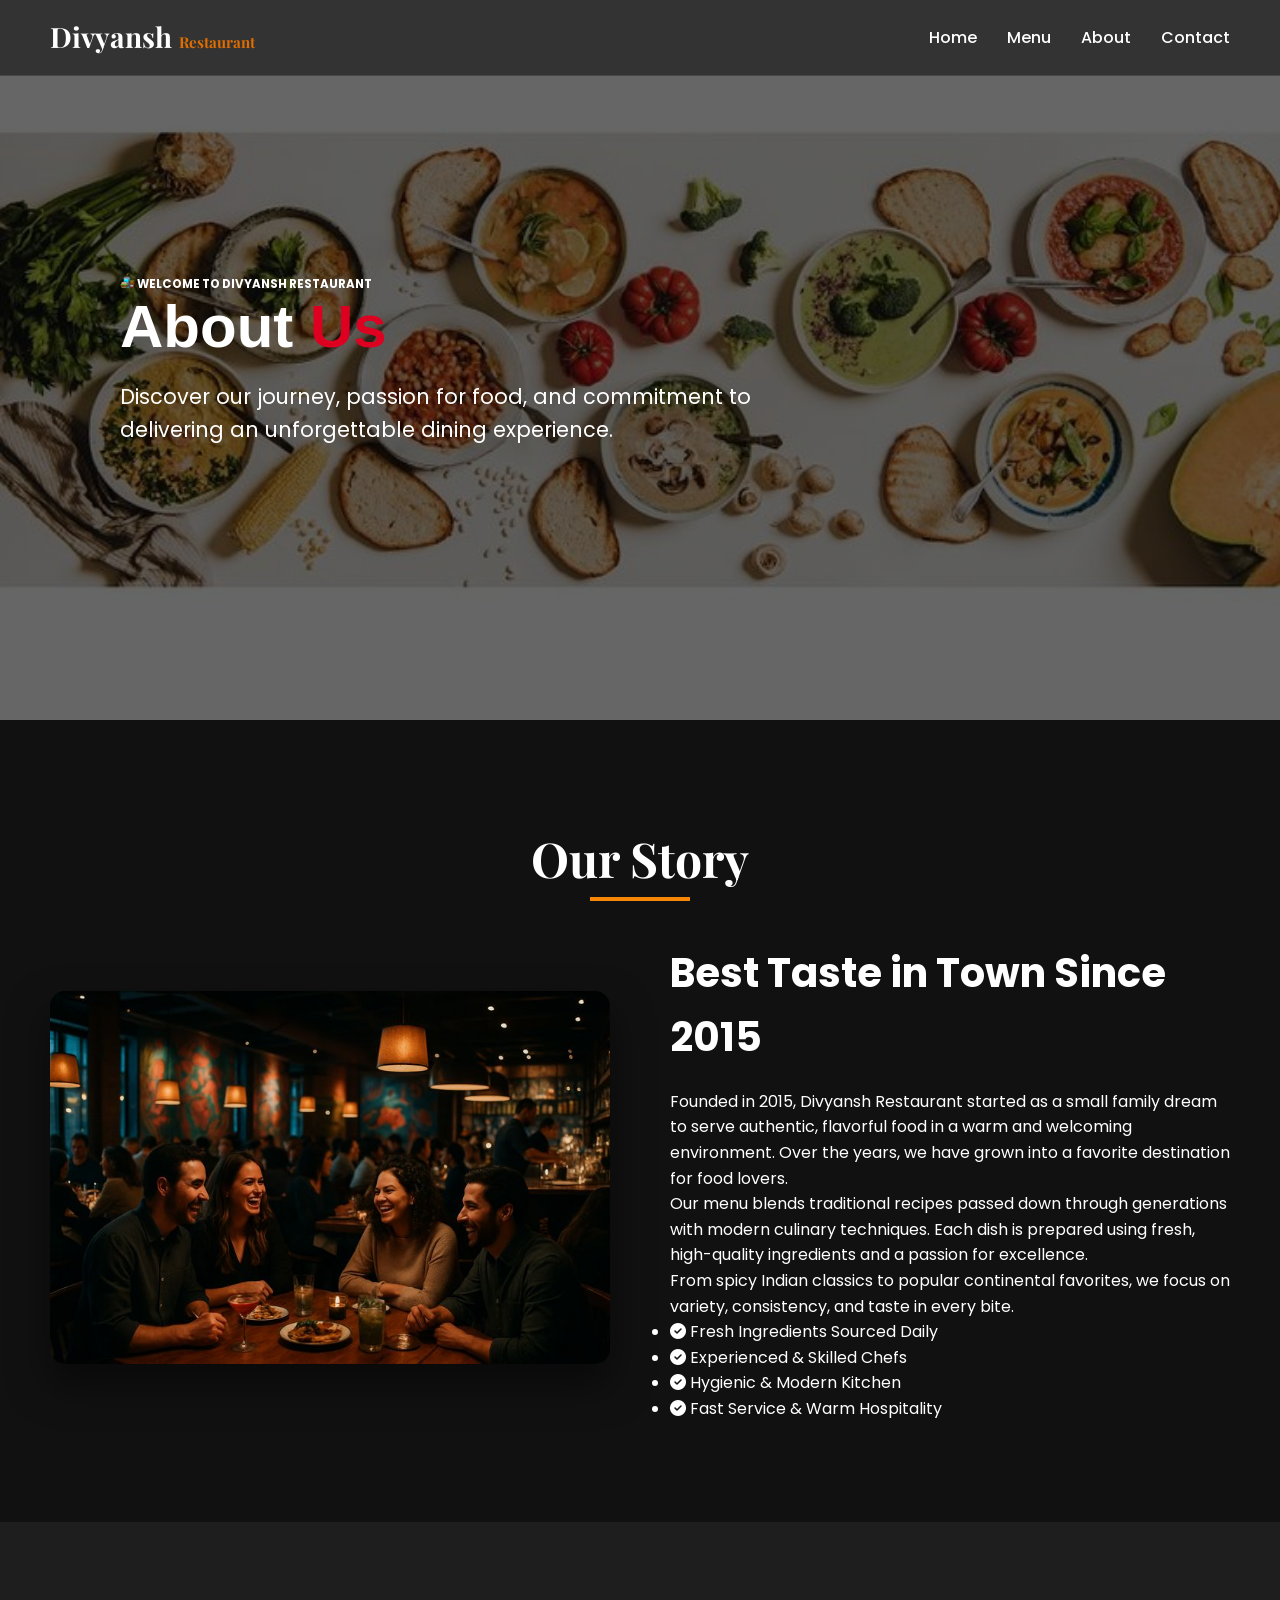
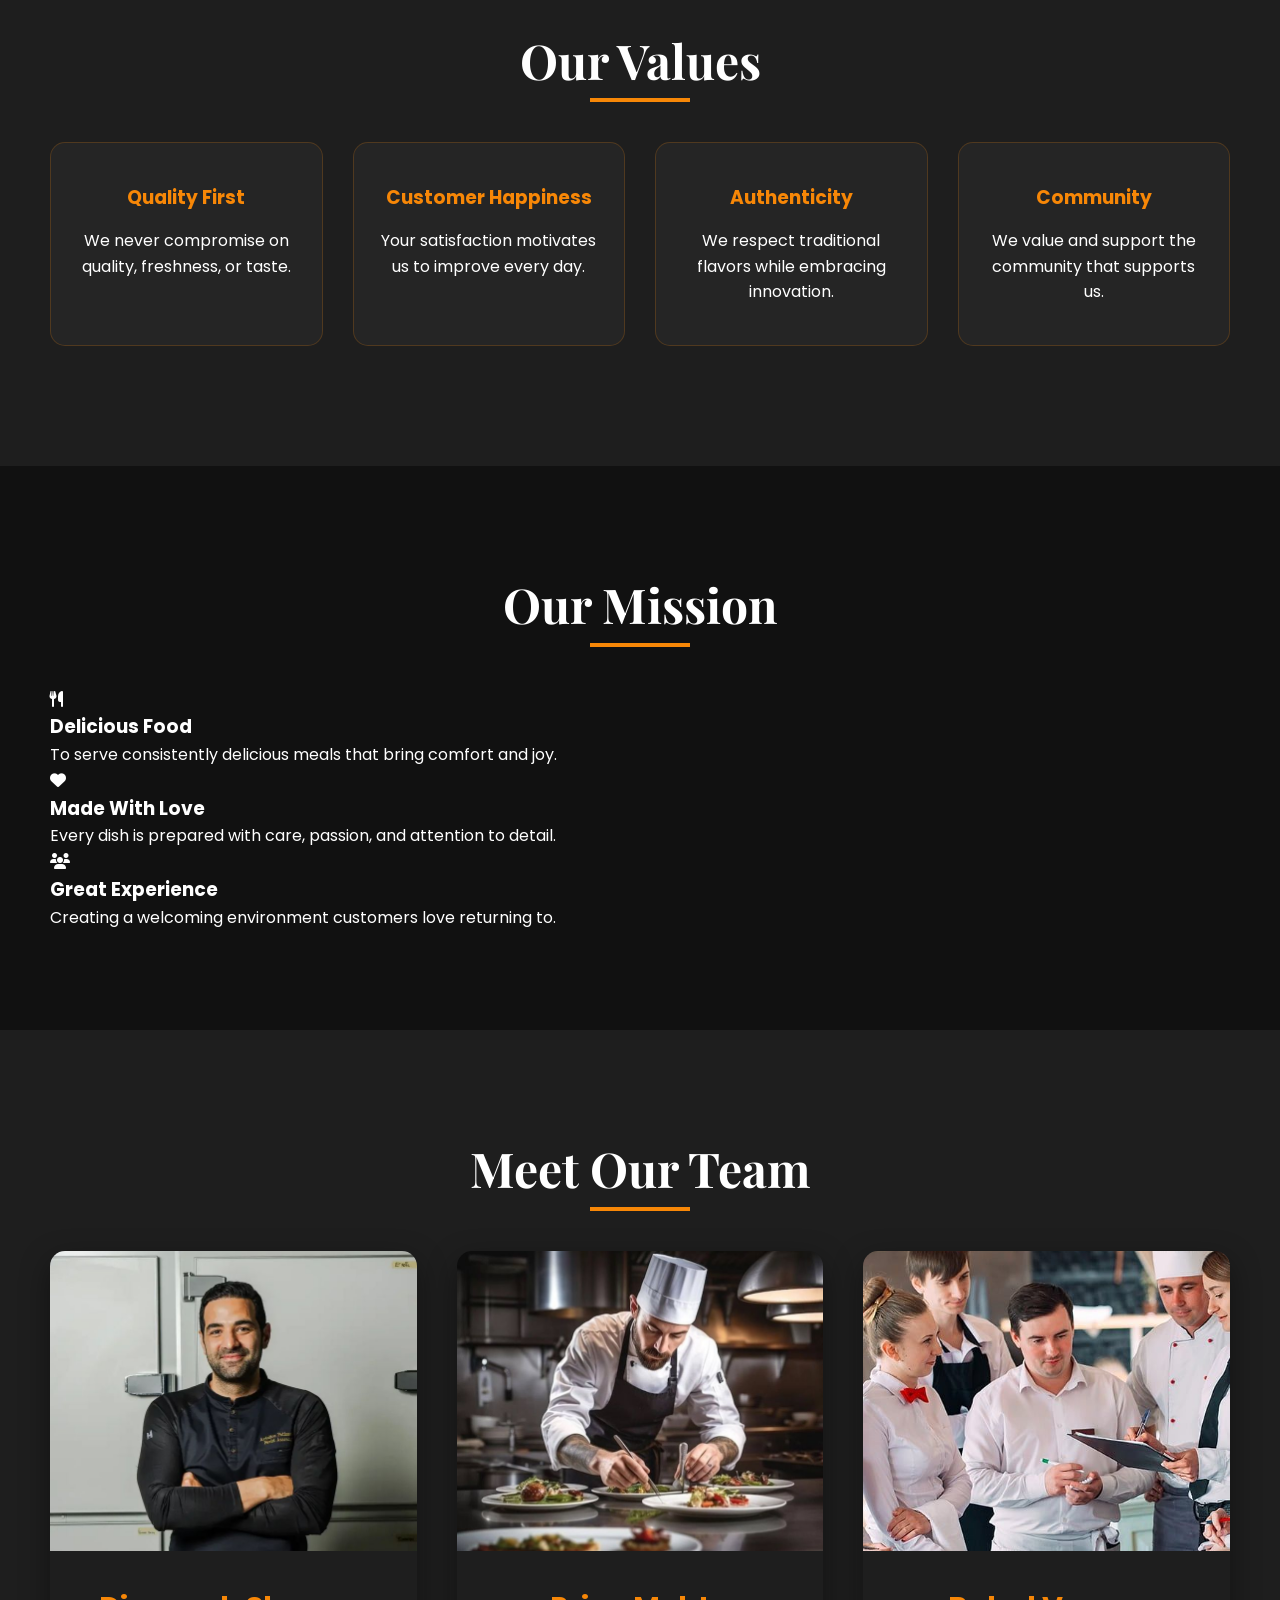
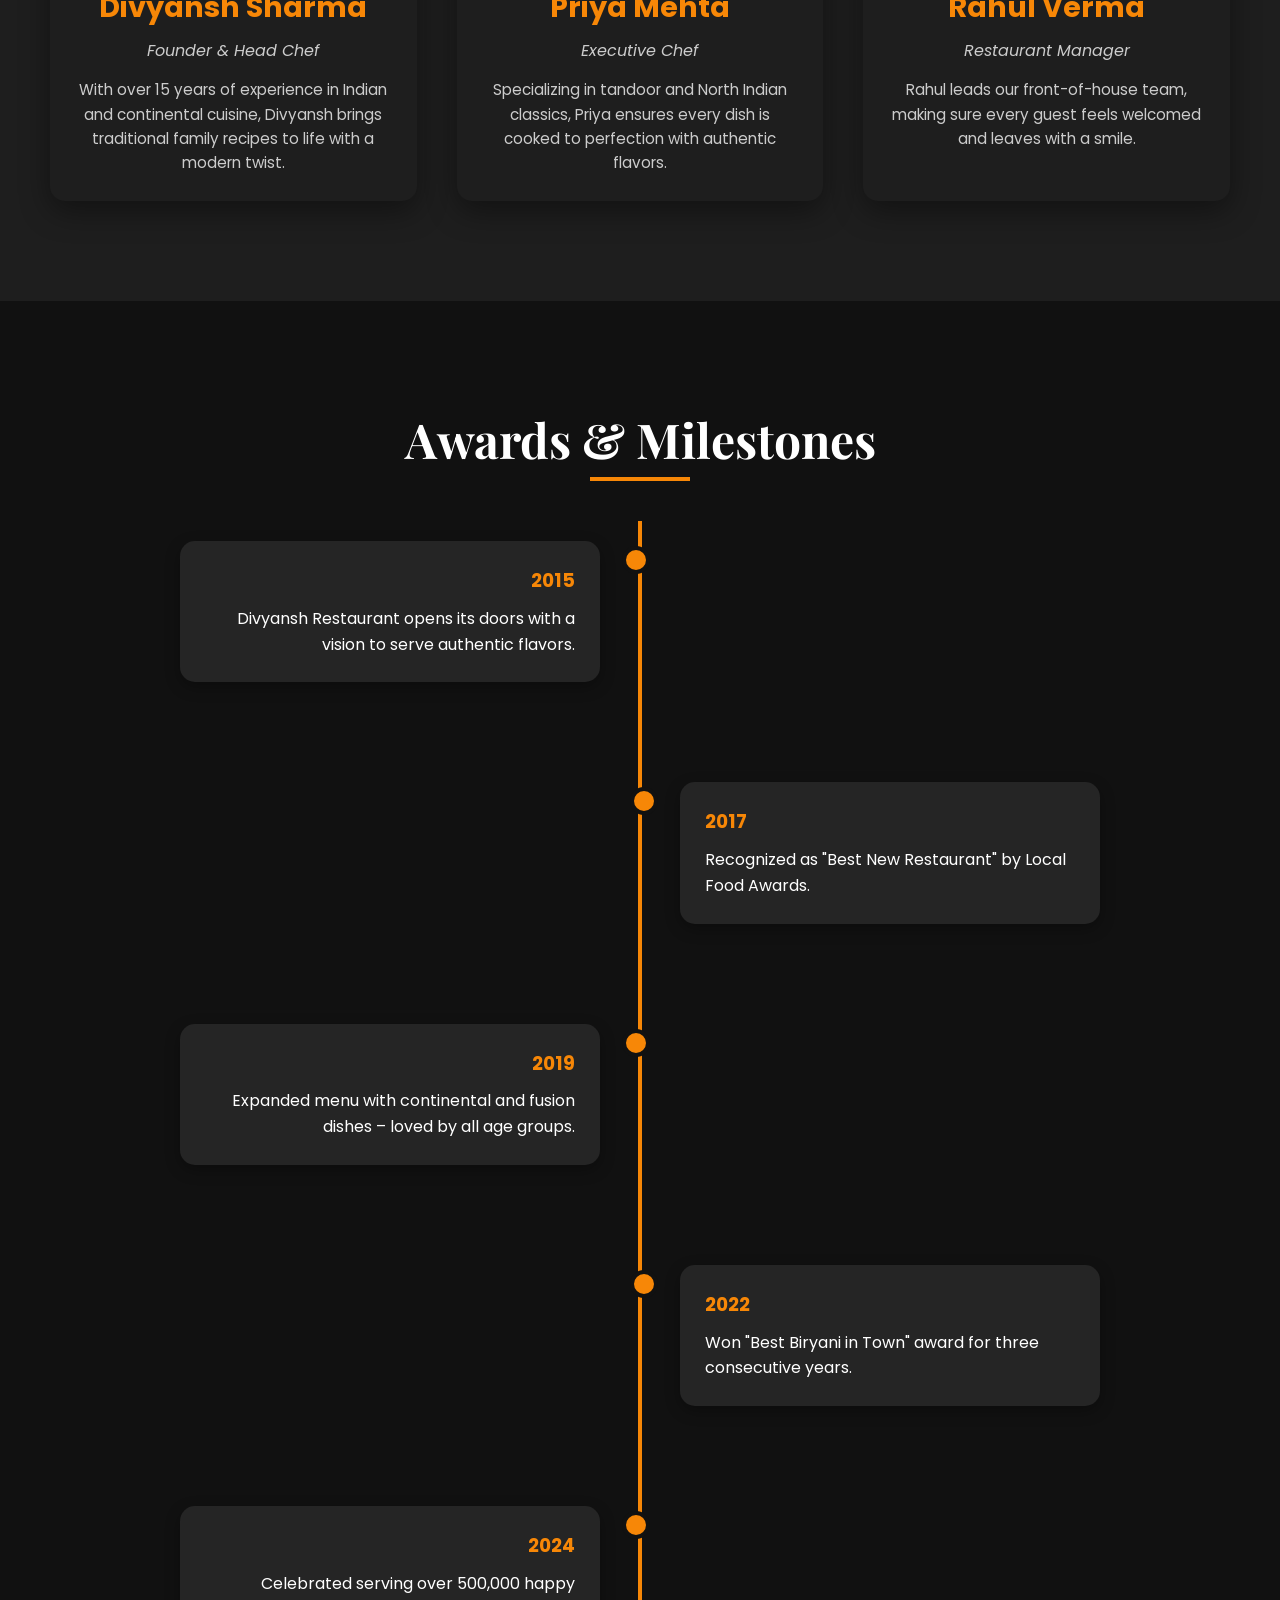
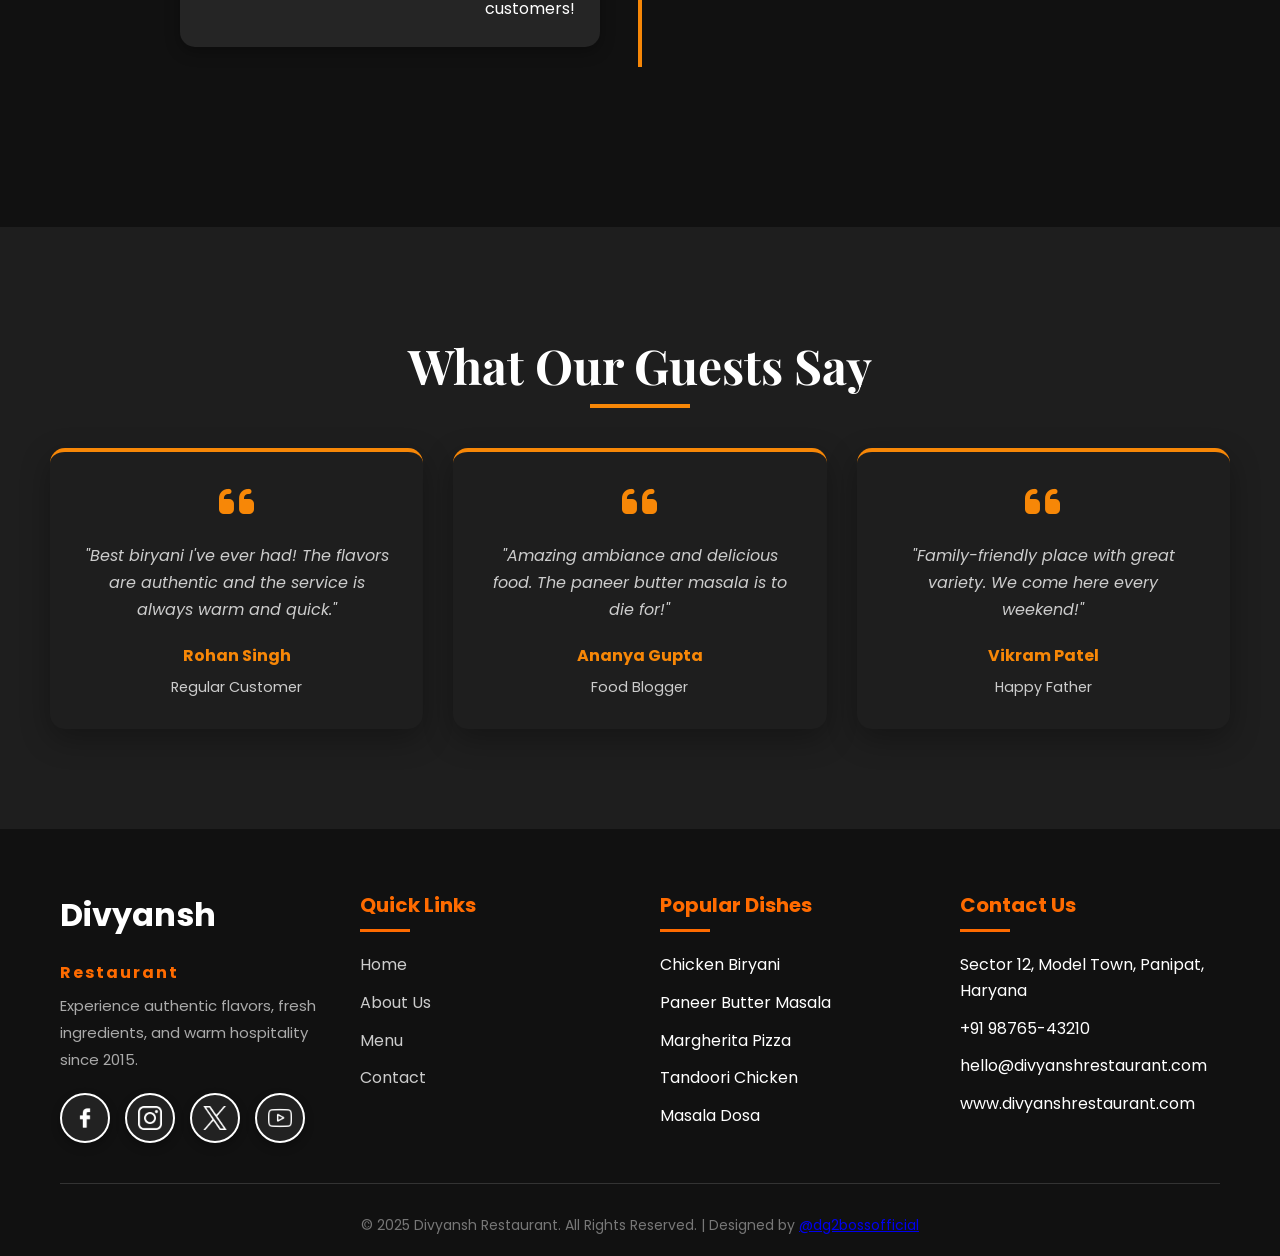
==== commit d1c48f23: "Fix: remove lorem ipsum, fix contact info and branding" ====
--- a/About.html
+++ b/About.html
@@ -89,10 +89,6 @@
 
     <section class="choose about-choose">
         <h2 class="section-title">Our Values</h2>
-        <p class="build-quickly">
-    Serving happiness through great food and memorable experiences
-</p>
-    
         <div class="choose-container">
             <article class="choose-box">
                 <h3>Quality First</h3>
@@ -118,9 +114,6 @@
 
     <section class="about-mission">
         <h2 class="section-title">Our Mission</h2>
-        <p class="build-quickly">
-            Serving happiness through great food and memorable experiences
-        </p>
     
         <div class="mission-content">
             <div class="mission-box">
